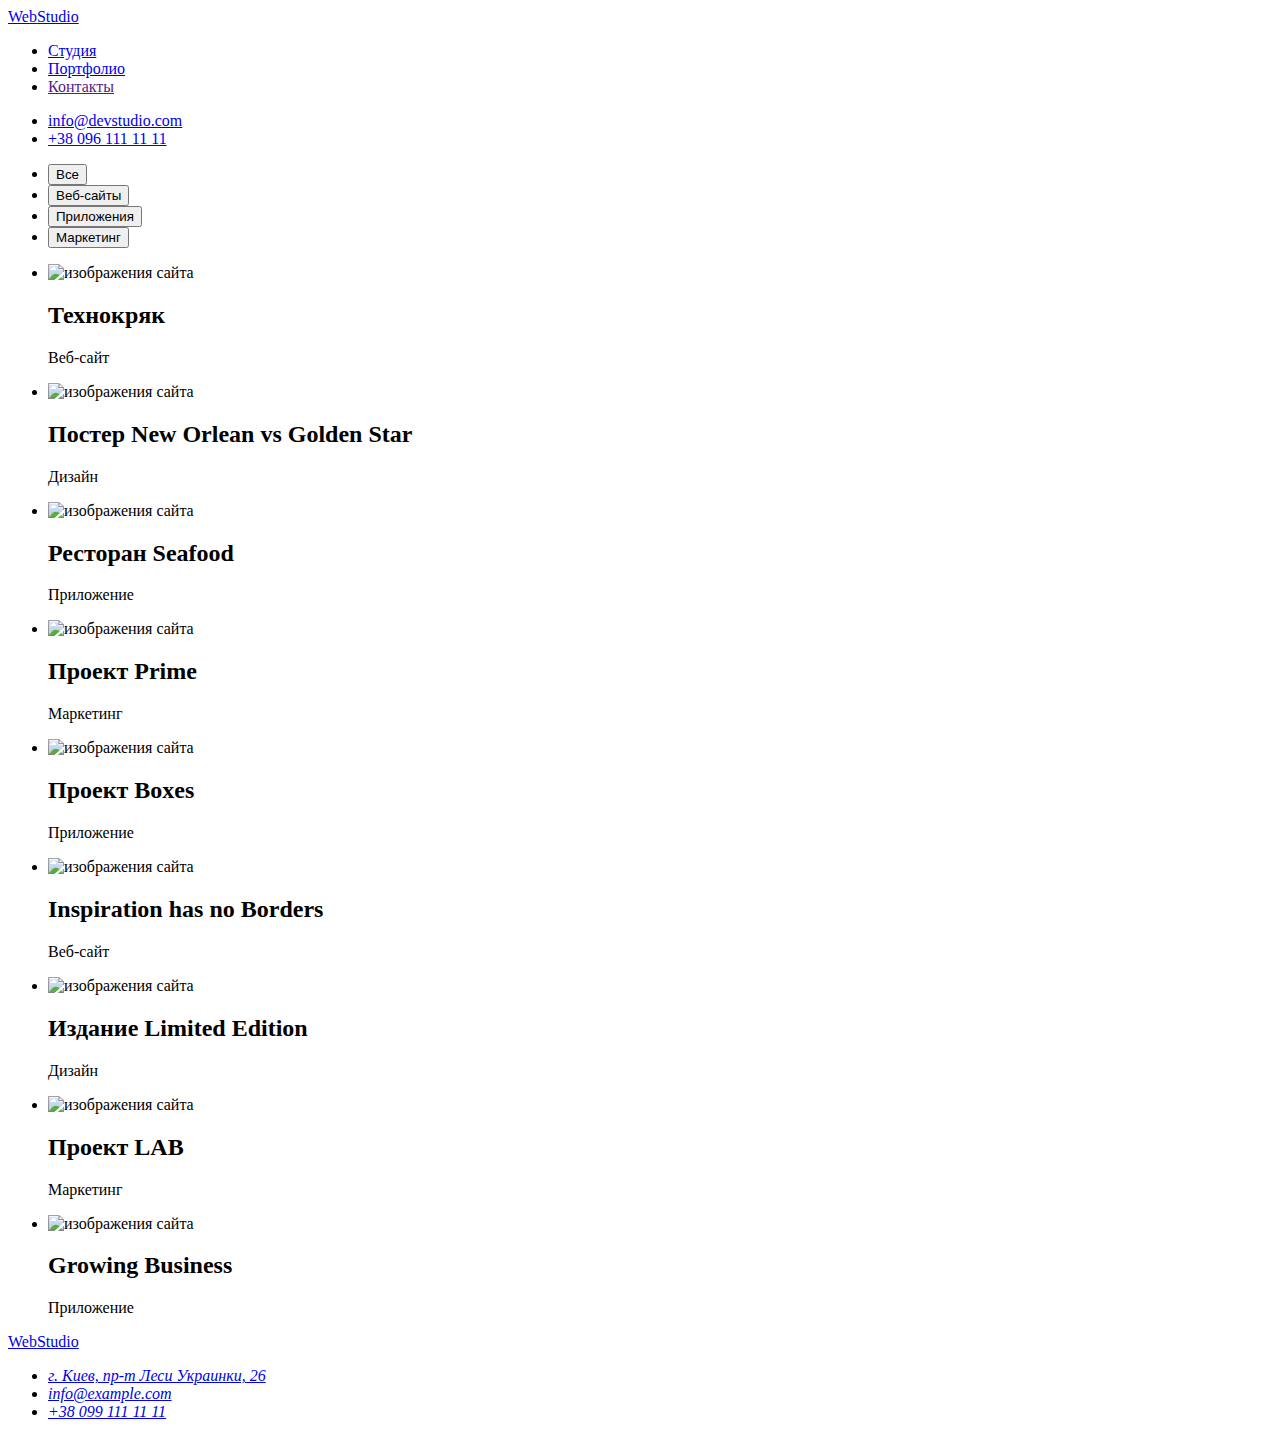
==== portfolio.html @ 5c76bdb4 "Add files via upload" ====
<!DOCTYPE html>
<html lang="en">
    <head>
        <meta charset="UTF-8">
        <meta http-equiv="X-UA-Compatible" content="IE=edge">
        <meta name="viewport" content="width=device-width, initial-scale=1.0">
        <title>Portfolio</title>
        <link rel="preconnect" href="https://fonts.googleapis.com">
        <link rel="preconnect" href="https://fonts.gstatic.com" crossorigin>
        <link href="https://fonts.googleapis.com/css2?family=Montserrat:wght@400;700&display=swap" rel="stylesheet">
        <link rel="stylesheet" href="css/style.css">
    </head>
<body>
    <header>
        <nav>
            <a class="webstudio" href="/">Web<span class="studio">Studio</span></a>

            <ul class="linki tocki">
                <li><a class="linki text-razmer" href="./index.html">Студия</a></li>
                <li><a class="linki text-razmer" href="./portfolio.html">Портфолио</a></li>
                <li><a class="linki text-razmer" href="">Контакты</a></li>
            </ul>
        </nav>
        <ul class="telmail tocki">
            <li><a class="telmail text" href="mailto:info@devstudio.com">info@devstudio.com</a></li>
            <li><a class="telmail text" href="tel:+380961111111">+38 096 111 11 11</a></li>
        </ul>
    </header>
    <main>
        <!--кнопки-->
        <ul class="tocki mid">
            <li><button class="text-button" type="button">Все</button></li>
            <li><button class="text-button" type="button">Веб-сайты</button></li>
            <li><button class="text-button" type="button">Приложения</button></li>
            <li><button class="text-button" type="button">Маркетинг</button></li>
        </ul>
        <!--портфолио-->
        <ul class="tocki">
            <li class="box">
                <img src="./images/project-1.jpg" alt="изображения сайта" width="370">
                <h2 class="zag">Технокряк</h2>
                <p class="opis">Веб-сайт</p>
            </li>
            <li class="box">
                <img src="./images/project-2.jpg" alt="изображения сайта" width="370">
                <h2 class="zag">Постер New Orlean vs Golden Star</h2>
                <p class="opis">Дизайн</p>
            </li>
            <li class="box">
                <img src="./images/project-3.jpg" alt="изображения сайта" width="370">
                <h2 class="zag">Ресторан Seafood</h2>
                <p class="opis">Приложение</p>
            </li>
            <li class="box">
                <img src="./images/project-4.jpg" alt="изображения сайта" width="370">
                <h2 class="zag">Проект Prime</h2>
                <p class="opis">Маркетинг</p>
            </li>
            <li class="box">
                <img src="./images/project-5.jpg" alt="изображения сайта" width="370">
                <h2 class="zag">Проект Boxes</h2>
                <p class="opis">Приложение</p>
            </li>
            <li class="box">
                <img src="./images/project-6.jpg" alt="изображения сайта" width="370">
                <h2 class="zag">Inspiration has no Borders</h2>
                <p class="opis">Веб-сайт</p>
            </li>
            <li class="box">
                <img src="./images/project-7.jpg" alt="изображения сайта" width="370">
                <h2 class="zag">Издание Limited Edition</h2>
                <p class="opis">Дизайн</p>
            </li>
            <li class="box">
                <img src="./images/project-8.jpg" alt="изображения сайта" width="370">
                <h2 class="zag">Проект LAB</h2>
                <p class="opis">Маркетинг</p>
            </li>
            <li class="box">
                <img src="./images/project-9.jpg" alt="изображения сайта" width="370">
                <h2 class="zag">Growing Business</h2>
                <p class="opis">Приложение</p>
            </li>
        </ul>
    </main>
    <footer>
        <a class="webstudio" href="/">Web<span class="studio-white">Studio</span></a>
        <address>
            <ul class="tocki">
                <li><a class="adress" href="https://www.google.com/maps/place/%D0%B1%D1%83%D0%BB.+%D0%9B%D0%B5%D1%81%D0%B8+%D0%A3%D0%BA%D1%80%D0%B0%D0%B8%D0%BD%D0%BA%D0%B8,+26,+%D0%9A%D0%B8%D0%B5%D0%B2,+02000">г. Киев, пр-т Леси Украинки, 26</a></li>
                <li><a class="telmail-futer" href="mailto:info@example.com">info@example.com</a></li>
                <li><a class="telmail-futer" href="tel:+380991111111">+38 099 111 11 11</a></li>
            </ul>
        </address>
    </footer>
</body>
</html>
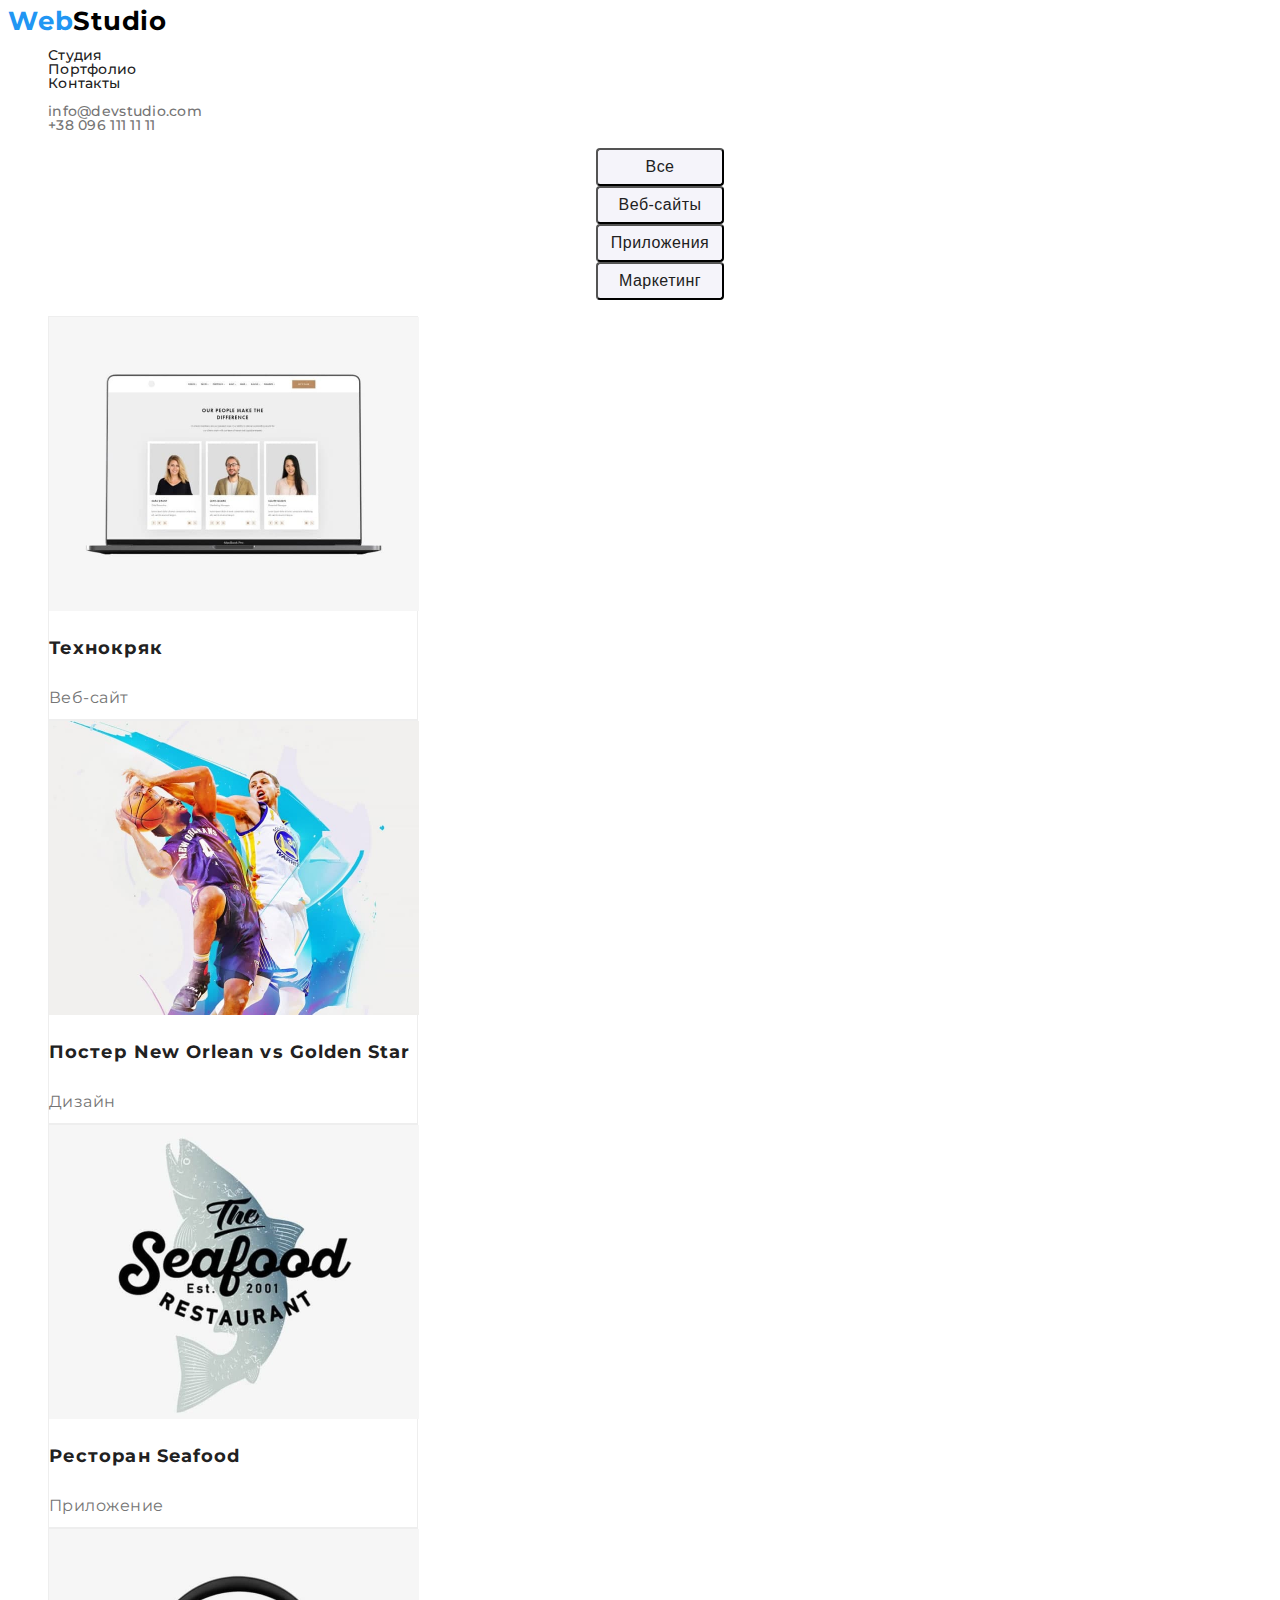
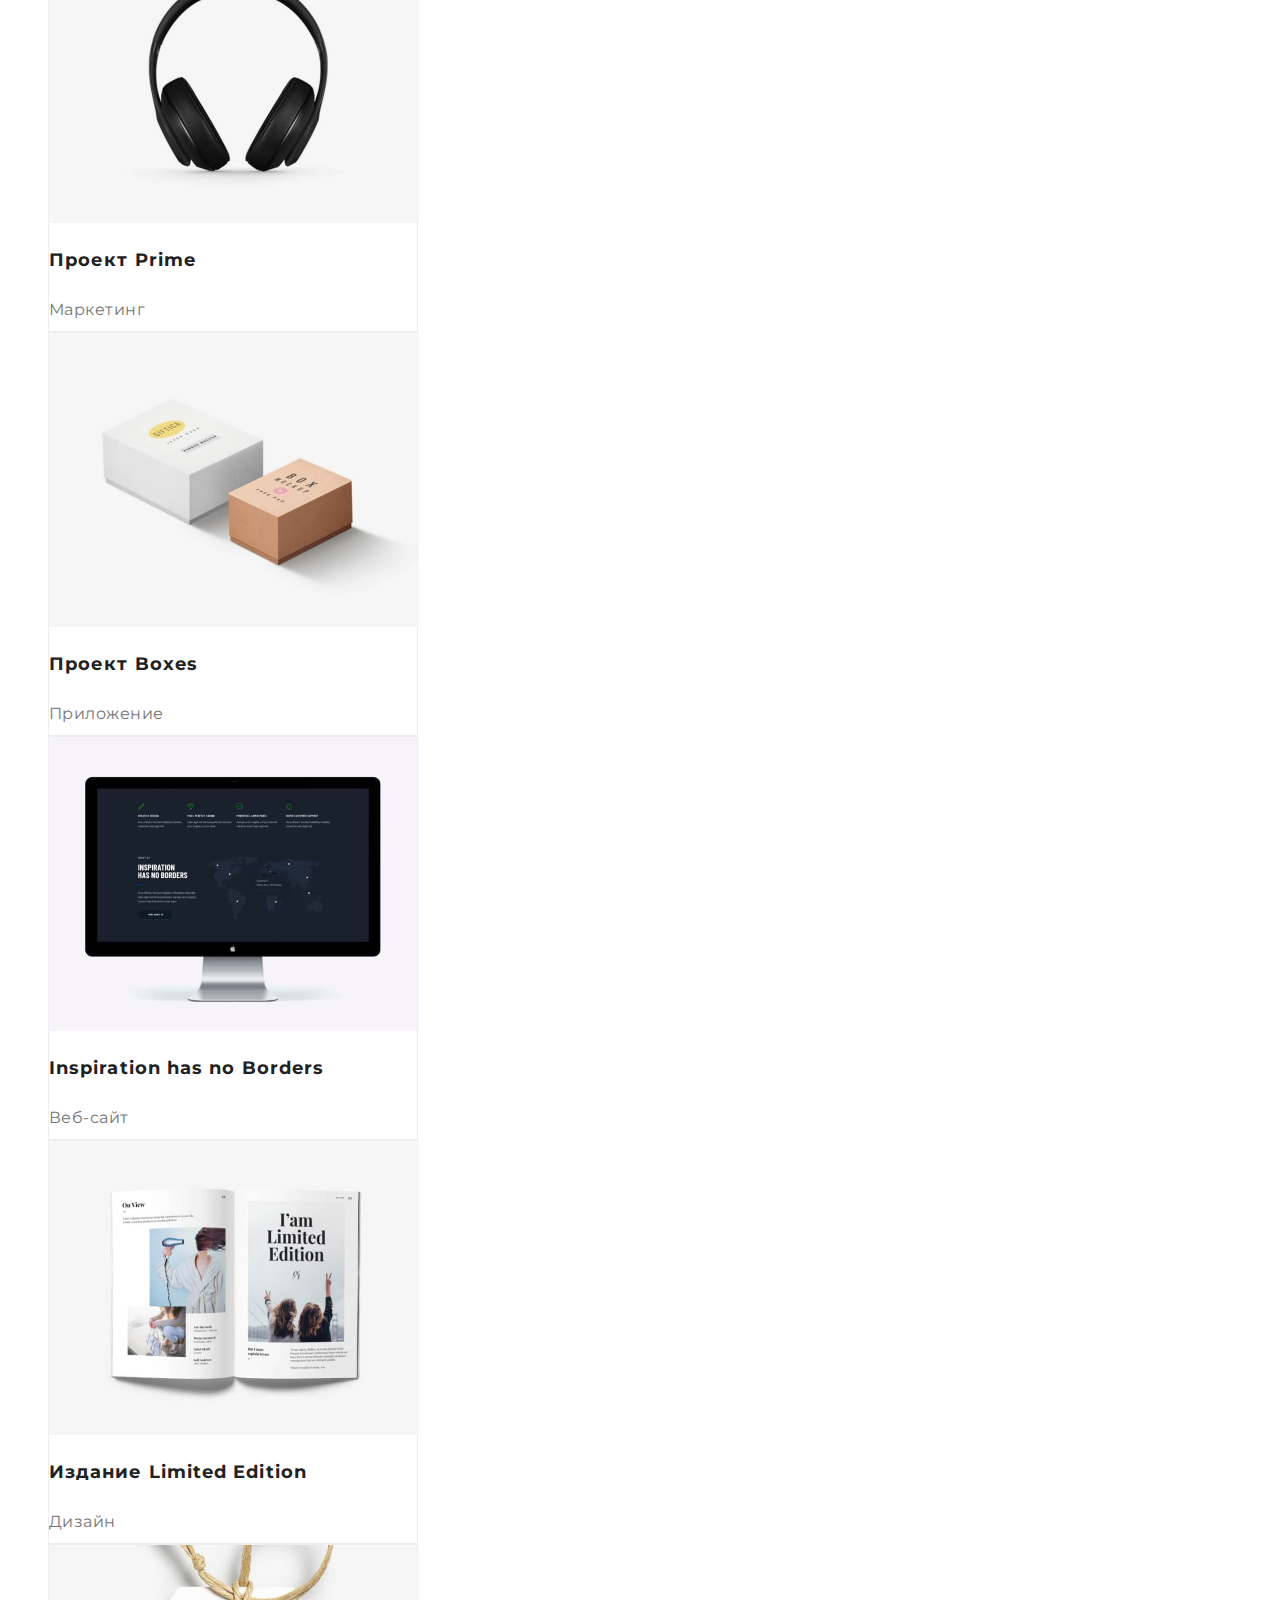
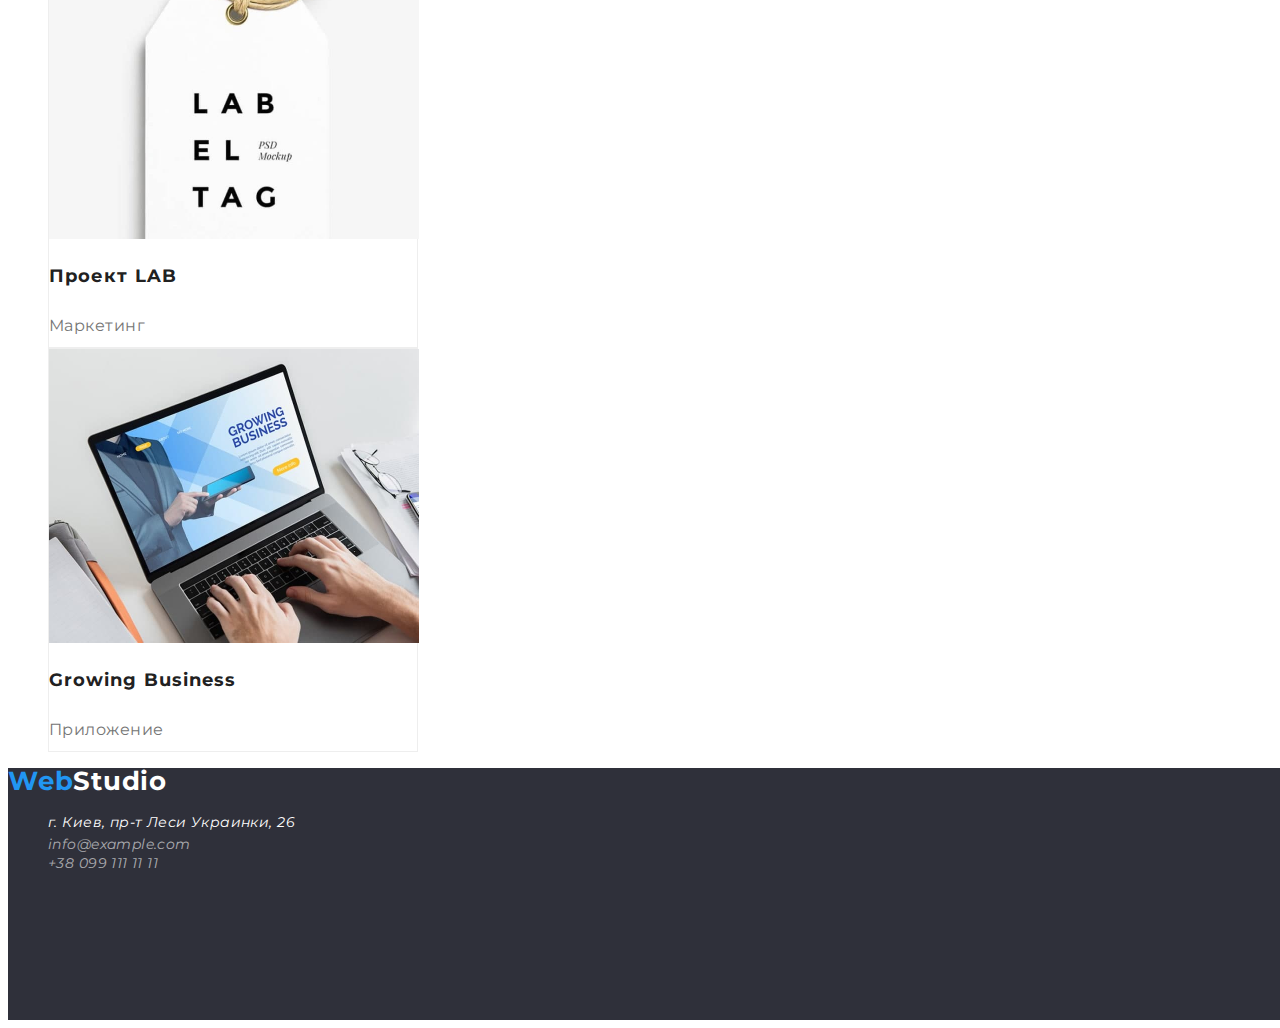
==== commit f38c2d42: "." ====
--- a/portfolio.html
+++ b/portfolio.html
@@ -28,60 +28,62 @@
     </header>
     <main>
         <!--кнопки-->
-        <ul class="tocki mid">
-            <li><button class="text-button" type="button">Все</button></li>
-            <li><button class="text-button" type="button">Веб-сайты</button></li>
-            <li><button class="text-button" type="button">Приложения</button></li>
-            <li><button class="text-button" type="button">Маркетинг</button></li>
-        </ul>
-        <!--портфолио-->
-        <ul class="tocki">
-            <li class="box">
-                <img src="./images/project-1.jpg" alt="изображения сайта" width="370">
-                <h2 class="zag">Технокряк</h2>
-                <p class="opis">Веб-сайт</p>
-            </li>
-            <li class="box">
-                <img src="./images/project-2.jpg" alt="изображения сайта" width="370">
-                <h2 class="zag">Постер New Orlean vs Golden Star</h2>
-                <p class="opis">Дизайн</p>
-            </li>
-            <li class="box">
-                <img src="./images/project-3.jpg" alt="изображения сайта" width="370">
-                <h2 class="zag">Ресторан Seafood</h2>
-                <p class="opis">Приложение</p>
-            </li>
-            <li class="box">
-                <img src="./images/project-4.jpg" alt="изображения сайта" width="370">
-                <h2 class="zag">Проект Prime</h2>
-                <p class="opis">Маркетинг</p>
-            </li>
-            <li class="box">
-                <img src="./images/project-5.jpg" alt="изображения сайта" width="370">
-                <h2 class="zag">Проект Boxes</h2>
-                <p class="opis">Приложение</p>
-            </li>
-            <li class="box">
-                <img src="./images/project-6.jpg" alt="изображения сайта" width="370">
-                <h2 class="zag">Inspiration has no Borders</h2>
-                <p class="opis">Веб-сайт</p>
-            </li>
-            <li class="box">
-                <img src="./images/project-7.jpg" alt="изображения сайта" width="370">
-                <h2 class="zag">Издание Limited Edition</h2>
-                <p class="opis">Дизайн</p>
-            </li>
-            <li class="box">
-                <img src="./images/project-8.jpg" alt="изображения сайта" width="370">
-                <h2 class="zag">Проект LAB</h2>
-                <p class="opis">Маркетинг</p>
-            </li>
-            <li class="box">
-                <img src="./images/project-9.jpg" alt="изображения сайта" width="370">
-                <h2 class="zag">Growing Business</h2>
-                <p class="opis">Приложение</p>
-            </li>
-        </ul>
+        <section>
+            <ul class="tocki mid">
+                <li><button class="text-button" type="button">Все</button></li>
+                <li><button class="text-button" type="button">Веб-сайты</button></li>
+                <li><button class="text-button" type="button">Приложения</button></li>
+                <li><button class="text-button" type="button">Маркетинг</button></li>
+            </ul>
+            <!--портфолио-->
+            <ul class="tocki">
+                <li class="box">
+                    <img src="./images/project-1.jpg" alt="изображения сайта" width="370">
+                    <h2 class="zag">Технокряк</h2>
+                    <p class="opis">Веб-сайт</p>
+                </li>
+                <li class="box">
+                    <img src="./images/project-2.jpg" alt="изображения сайта" width="370">
+                    <h2 class="zag">Постер New Orlean vs Golden Star</h2>
+                    <p class="opis">Дизайн</p>
+                </li>
+                <li class="box">
+                    <img src="./images/project-3.jpg" alt="изображения сайта" width="370">
+                    <h2 class="zag">Ресторан Seafood</h2>
+                    <p class="opis">Приложение</p>
+                </li>
+                <li class="box">
+                    <img src="./images/project-4.jpg" alt="изображения сайта" width="370">
+                    <h2 class="zag">Проект Prime</h2>
+                    <p class="opis">Маркетинг</p>
+                </li>
+                <li class="box">
+                    <img src="./images/project-5.jpg" alt="изображения сайта" width="370">
+                    <h2 class="zag">Проект Boxes</h2>
+                    <p class="opis">Приложение</p>
+                </li>
+                <li class="box">
+                    <img src="./images/project-6.jpg" alt="изображения сайта" width="370">
+                    <h2 class="zag">Inspiration has no Borders</h2>
+                    <p class="opis">Веб-сайт</p>
+                </li>
+                <li class="box">
+                    <img src="./images/project-7.jpg" alt="изображения сайта" width="370">
+                    <h2 class="zag">Издание Limited Edition</h2>
+                    <p class="opis">Дизайн</p>
+                </li>
+                <li class="box">
+                    <img src="./images/project-8.jpg" alt="изображения сайта" width="370">
+                    <h2 class="zag">Проект LAB</h2>
+                    <p class="opis">Маркетинг</p>
+                </li>
+                <li class="box">
+                    <img src="./images/project-9.jpg" alt="изображения сайта" width="370">
+                    <h2 class="zag">Growing Business</h2>
+                    <p class="opis">Приложение</p>
+                </li>
+            </ul>
+        </section>
     </main>
     <footer>
         <a class="webstudio" href="/">Web<span class="studio-white">Studio</span></a>
--- a/css/style.css
+++ b/css/style.css
@@ -0,0 +1,217 @@
+body {
+    font-family: 'Montserrat', sans-serif;
+    color :black
+}
+
+.linki {
+    color: #212121; /* Цвет обычной ссылки */ 
+    text-decoration: none; /* Убираем подчёркивание у ссылок */
+    font-weight: 500;
+    font-size: 14px;
+    line-height: 1;
+   }
+.linki:hover {
+    color: #2196F3; /* Цвет ссылки при наведении */ 
+    }
+
+.telmail,
+.telmail text {
+    font-weight: 500;
+    font-size: 14px;
+    line-height: 1;
+    letter-spacing: 0.02em;
+    text-decoration: none;
+    color: #757575;
+}
+
+.tocki {
+    list-style-type: none;
+}
+
+.webstudio {
+    text-decoration: none;    
+    font-weight: bold;
+    font-size: 26px;
+    line-height: 1;
+    letter-spacing: 0.03em;
+    color: #2196F3;
+}
+
+.studio {
+    color: black;
+}
+
+.navigat {
+    margin-left: 93px;
+}
+
+.text-razmer {
+    font-size: 14px;
+    line-height: 1;
+    letter-spacing: 0.02em;
+    color: #212121;
+}
+
+.text-button {
+    width: 128px;
+    height: 38px;
+    left: 576px;
+    top: 174px;
+    background: #F5F4FA;
+    border-radius: 4px;
+    font-size: 16px;
+    line-height: 2;
+    text-align: center;
+    letter-spacing: 0.03em;
+    color: #212121;
+    cursor: pointer;
+}
+.text-button:hover {
+    color: white;
+    background:#2196F3 ;
+}
+
+
+.zag {
+    font-size: 18px;
+    line-height: 2;
+    letter-spacing: 0.06em;
+    color: #212121;
+}
+
+.opis {
+    font-style: normal;
+    font-weight: normal;
+    font-size: 16px;
+    line-height: 2;
+    letter-spacing: 0.03em;
+    color: #757575;
+}
+
+.mid {
+    text-align: center;
+    align-items: center;
+}
+
+.box {
+    background: #FFFFFF;
+    border: 1px solid #EEEEEE;
+    box-sizing: border-box;
+    width: 370px;
+    height: 404px;
+    left: 215px;
+    top: 696px;
+}
+
+.adress {
+    font-size: 14px;
+    line-height: 24px;
+    letter-spacing: 0.03em;
+    text-decoration: none;
+    color: #FFFFFF;
+}
+
+footer {
+    width: 1600px;
+    height: 252px;
+    left: 0px;
+    top: 1628px;
+    background: #2F303A;
+}
+
+.studio-white {
+    color: white;
+}
+
+.telmail-futer {
+    font-size: 14px;
+    line-height: 1;
+    letter-spacing: 0.03em;
+    color: rgba(255, 255, 255, 0.6);
+    text-decoration: none;
+}
+
+.fon-knopki {
+    width: 1600px;
+    height: 600px;
+    left: 0px;
+    top: 80px;
+    background: #2F303A;
+}
+
+.text-knopki {
+    font-weight: 900;
+    font-size: 44px;
+    line-height: 1;
+    text-align: center;
+    letter-spacing: 0.06em;
+    text-transform: uppercase;
+    color: #FFFFFF;
+}
+
+.button-index {
+    background: #2196F3;
+    box-shadow: 0px 4px 4px rgba(0, 0, 0, 0.15);
+    border-radius: 4px;
+    font-size: 16px;
+    line-height: 2;
+    letter-spacing: 0.06em;
+    color: #FFFFFF;
+    width: 200px;
+    height: 50px;
+    cursor: pointer;
+}
+
+.text-plus {
+    font-size: 14px;
+    line-height: 1;
+    letter-spacing: 0.03em;
+    text-transform: uppercase;
+    color: #212121;
+}
+
+.text-plus-opis {
+    font-size: 14px;
+    line-height: 1;
+    letter-spacing: 0.03em;
+    color: #757575;
+}
+
+.text-zanimaemsya {
+    font-size: 36px;
+    line-height: 1px;
+    text-align: center;
+    letter-spacing: 0.03em;
+    color: #212121;
+}
+
+.name {
+    font-size: 16px;
+    line-height: 1;
+    text-align: center;
+    letter-spacing: 0.03em;
+    color: #212121;
+}
+
+.work {
+    font-size: 16px;
+    line-height: 1;
+    text-align: center;
+    letter-spacing: 0.03em;
+    color: #757575;
+}
+
+.box-1 {
+    width: 270px;
+    height: 368px;
+    left: 215px;
+    top: 1635px;
+    background: #FFFFFF;
+    box-shadow: 0px 1px 3px rgba(0, 0, 0, 0.12), 0px 1px 1px rgba(0, 0, 0, 0.14), 0px 2px 1px rgba(0, 0, 0, 0.2);
+    border-radius: 0px 0px 4px 4px;
+}
+
+/* ховеры */
+.adress:hover {
+    color: #2196F3;
+}